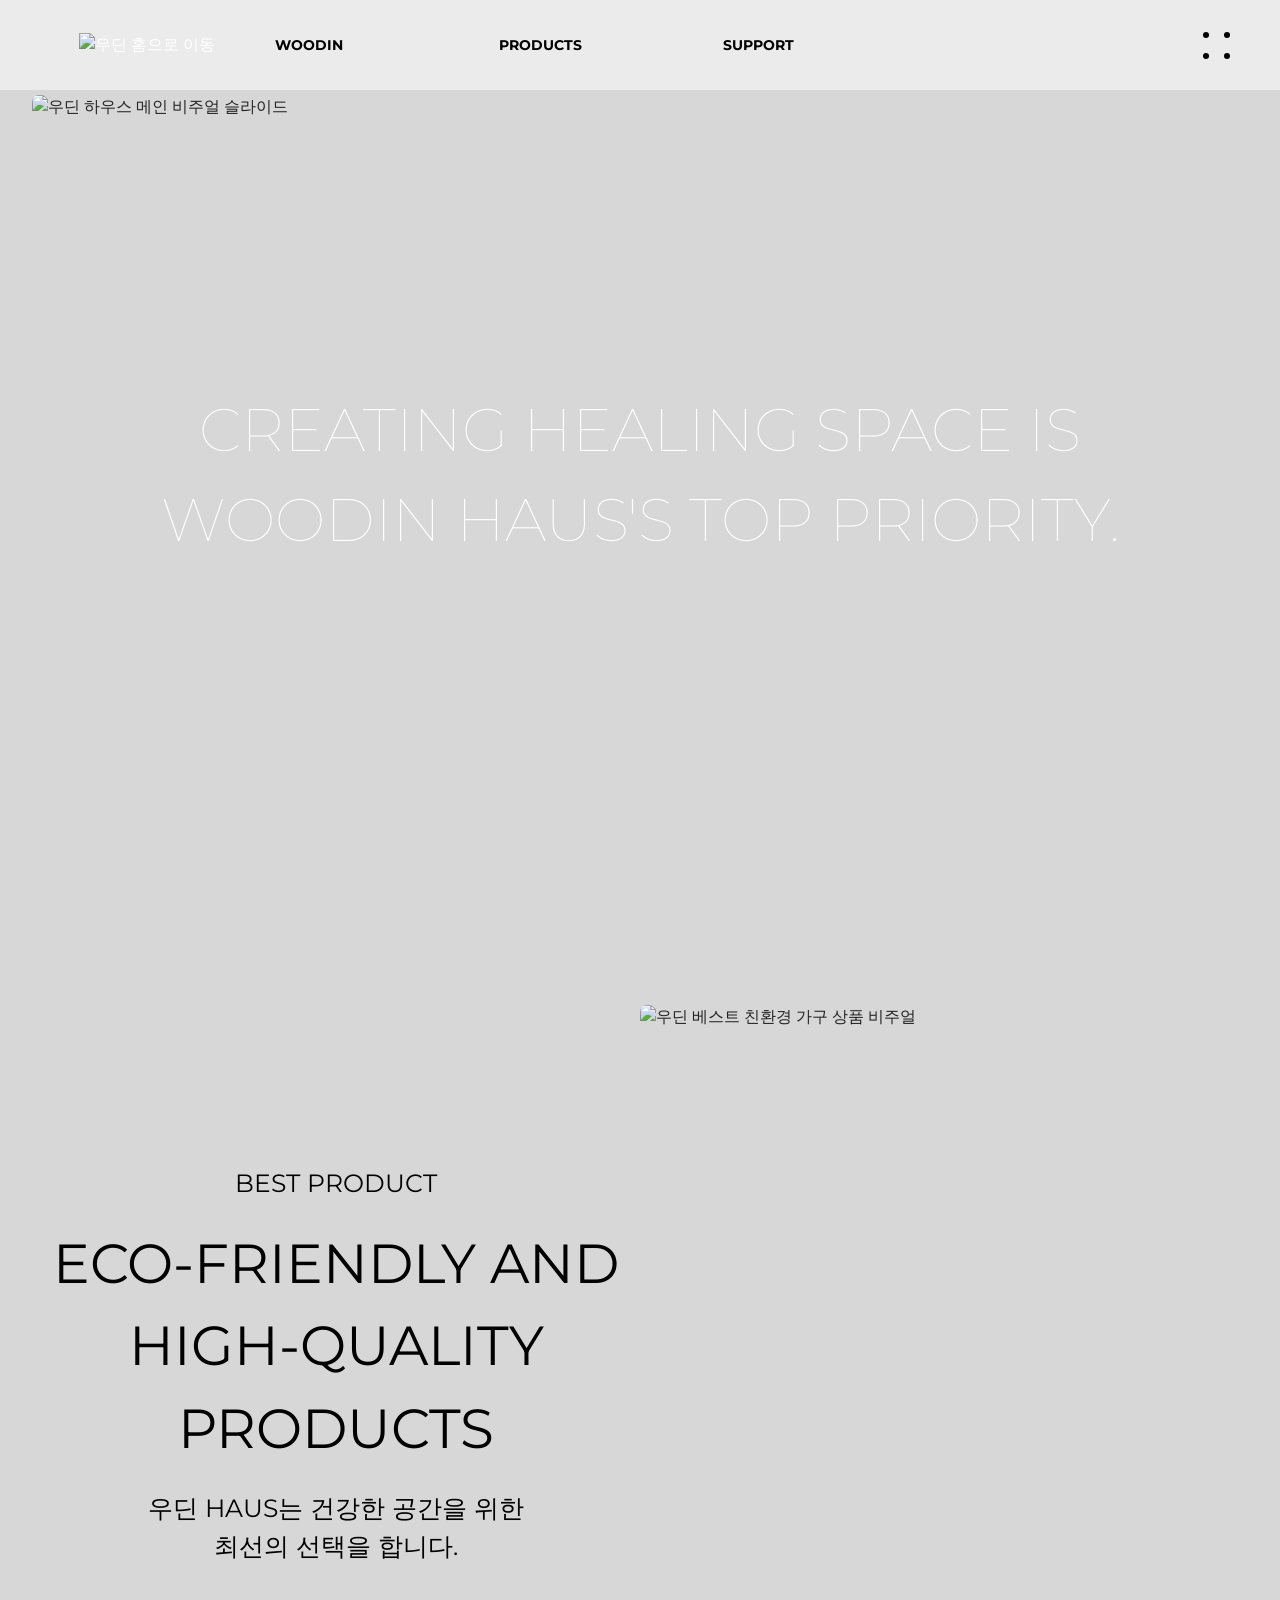
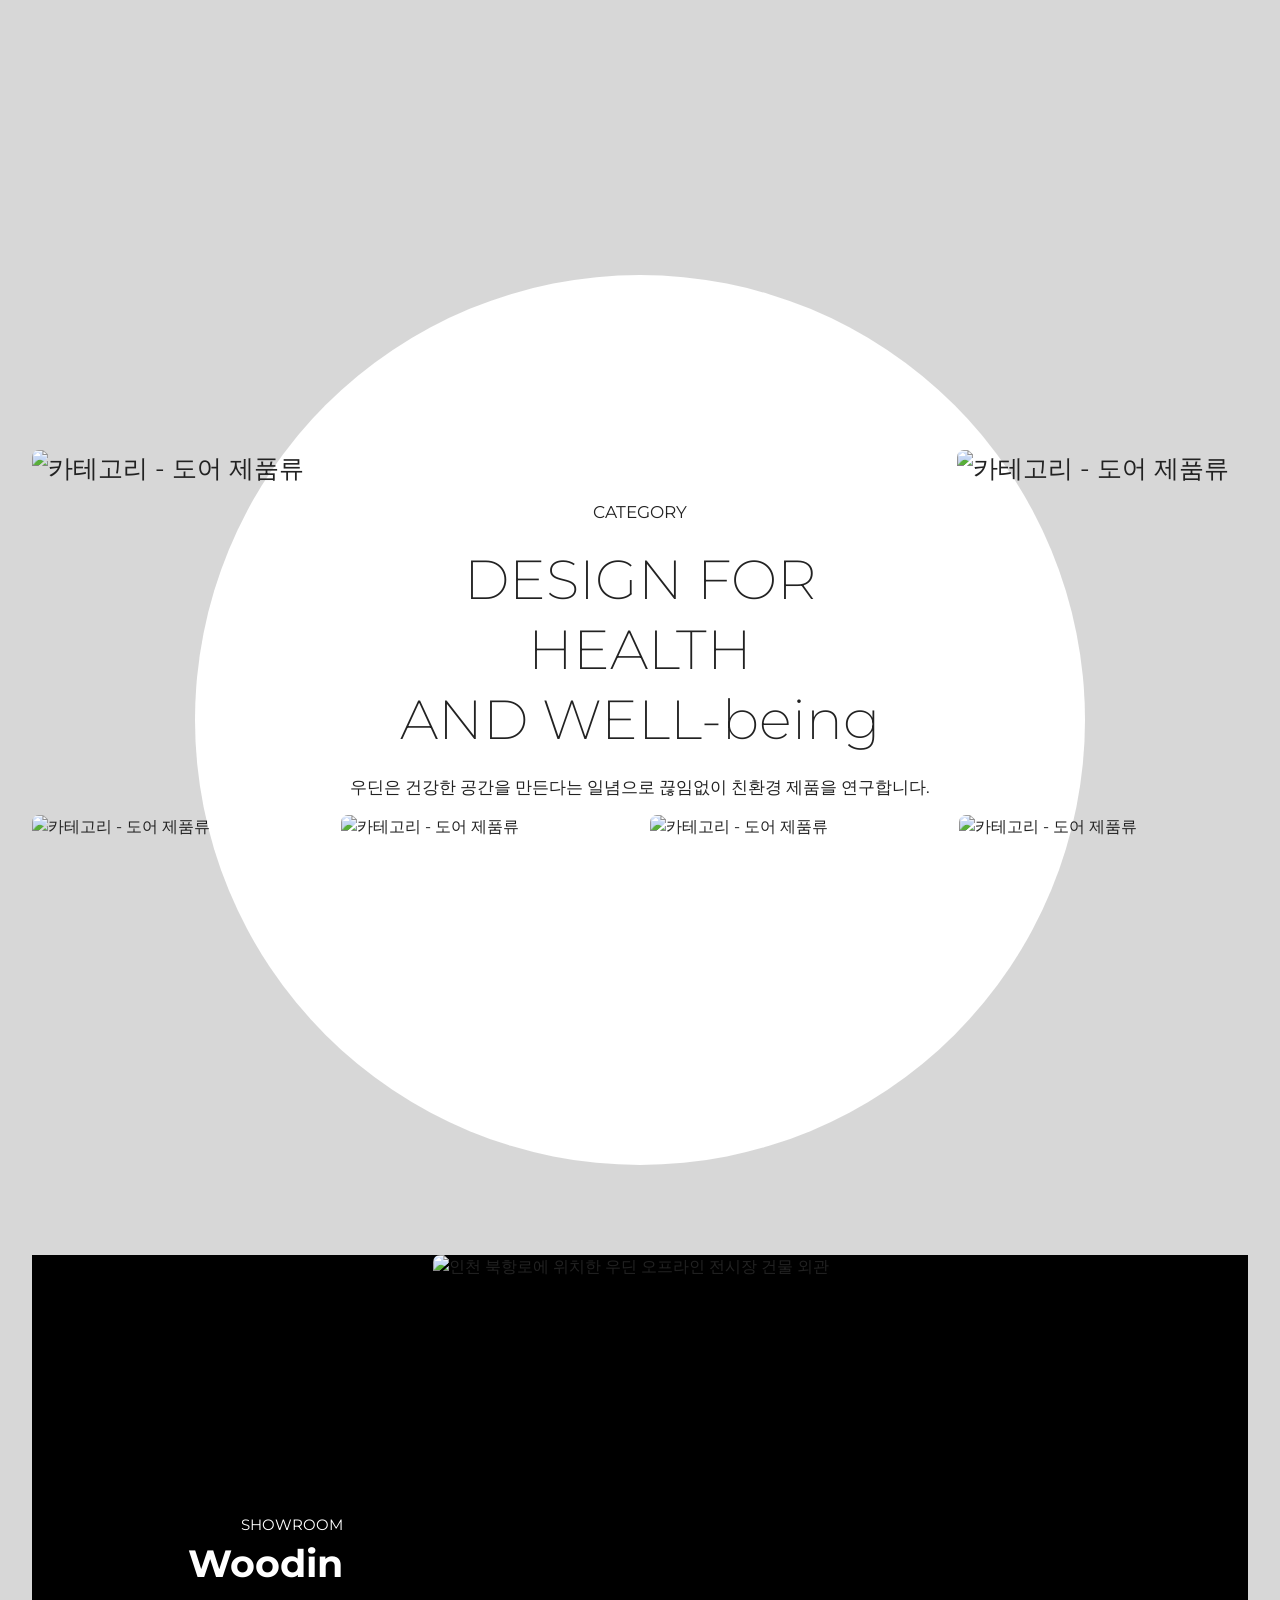
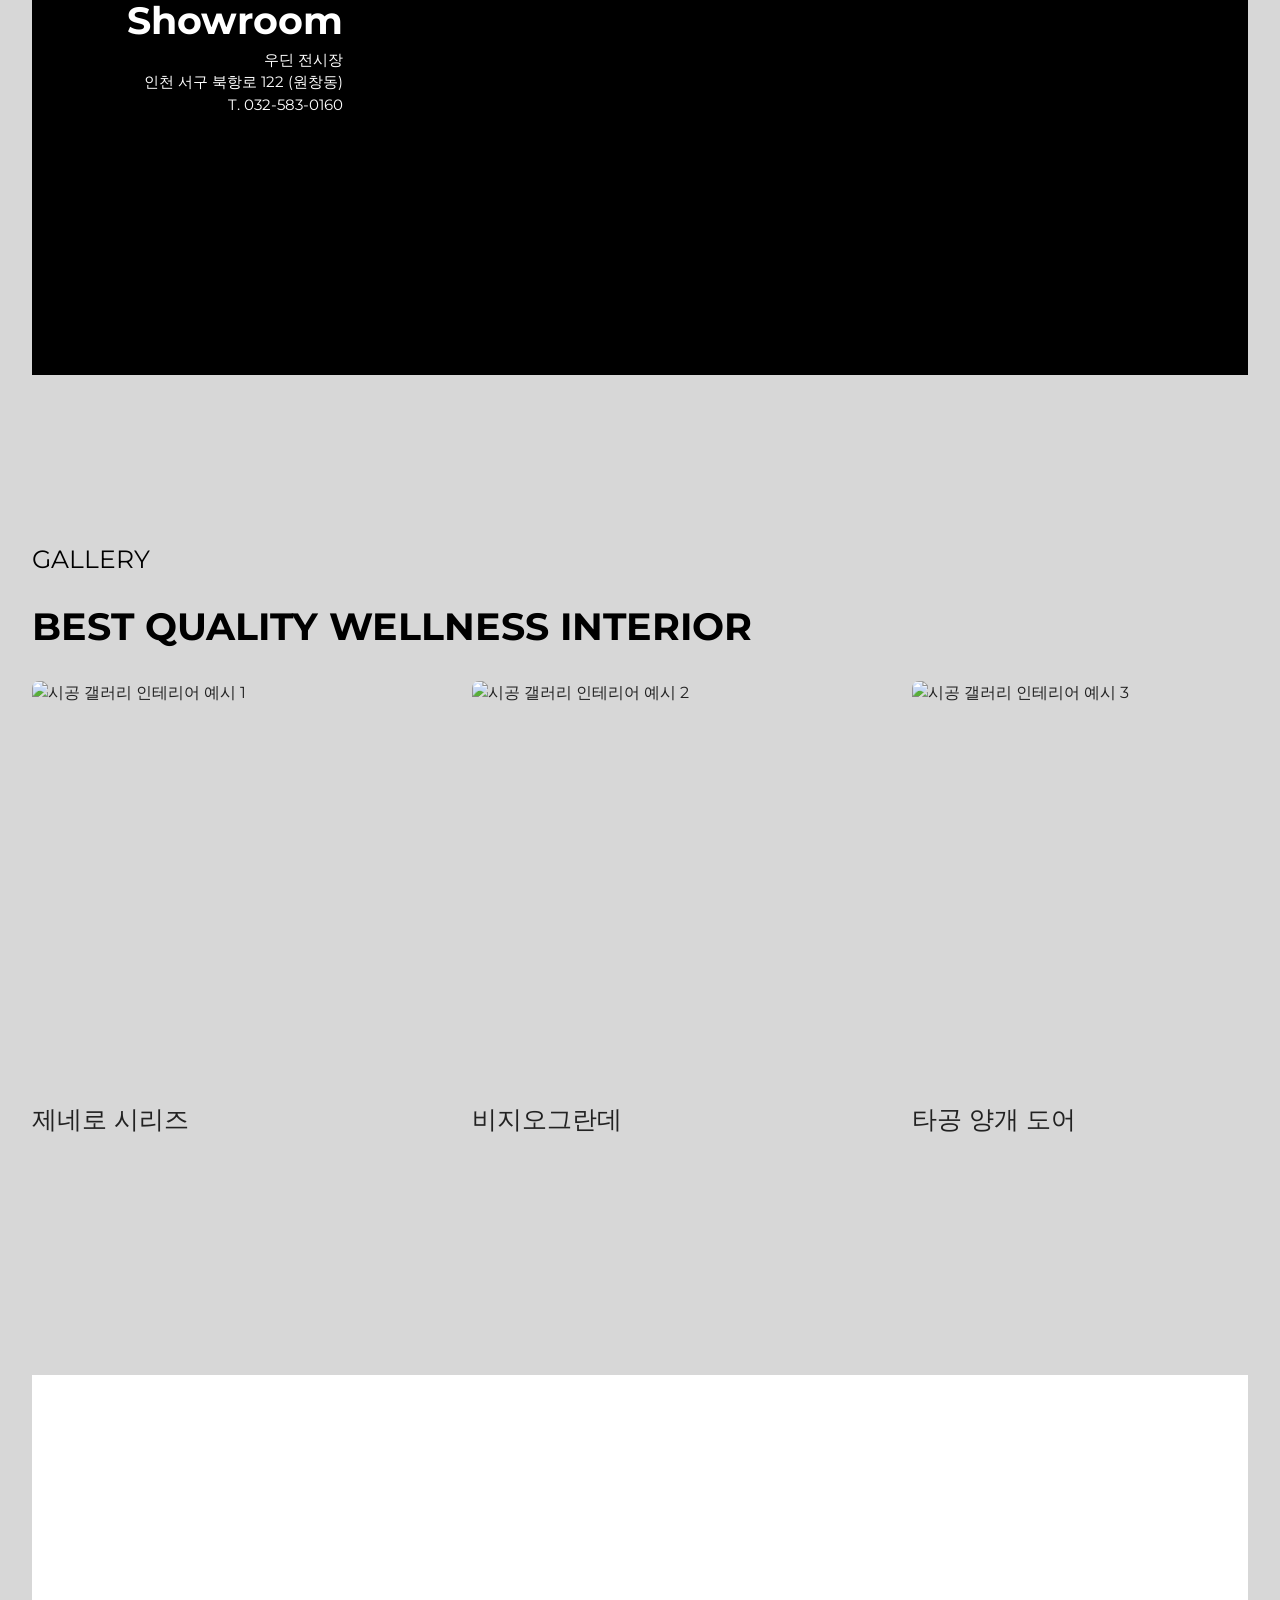
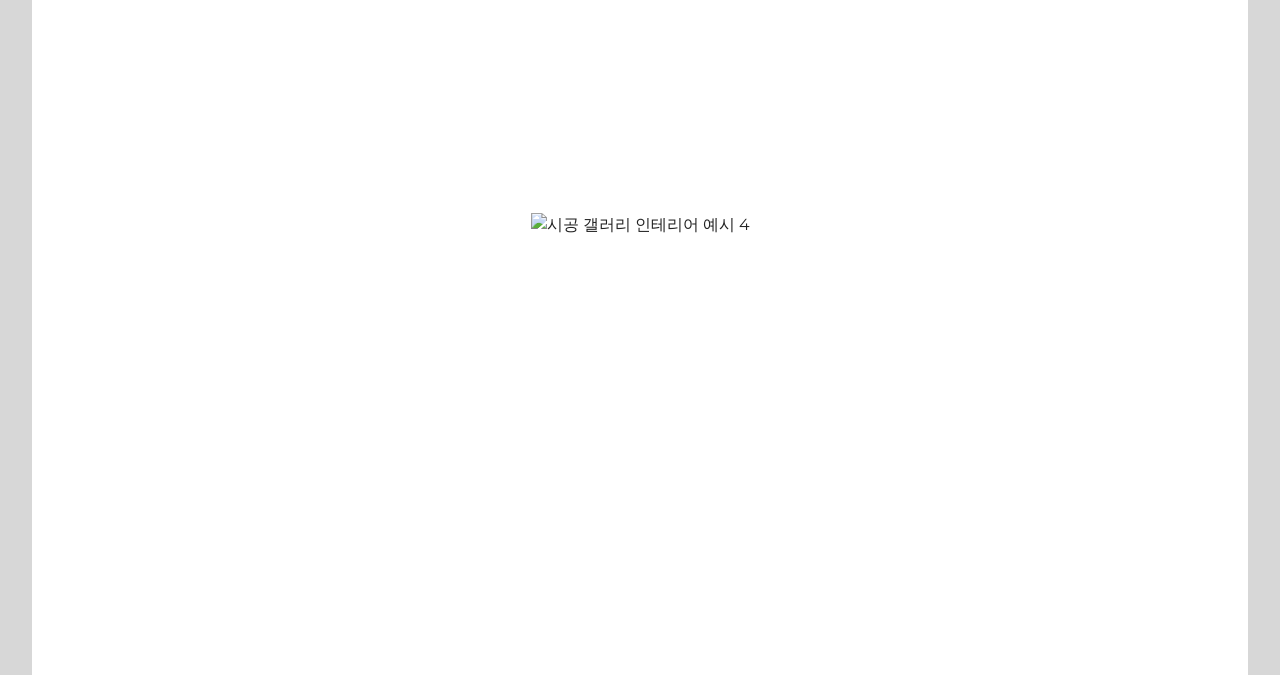
==== index.html @ cfcb9bbe "Add files via upload" ====
<!DOCTYPE html>
<html lang="ko">
<head>
    <meta charset="UTF-8">
    <meta name="viewport" content="width=device-width, initial-scale=1.0">
    <title>우딘 메인페이지</title>
    <link rel="stylesheet" href="./css/reset.css"/>
    <link rel="stylesheet" href="./css/common.css"/> 
    <link rel="stylesheet" href="./css/index.css"/>
</head>
<body>

    <header>
        <nav class="nav">
            <div class="logoBox">
                <a href="./index.html">
                    <img src="https://www.wood.co.kr/images/common/logo.png" alt="우딘 홈으로 이동">
                </a>
            </div>

            <!-- nav > 'gnb' -->
            <ul class="gnb">
                <li>
                    <a href="./html/b.html">WOODIN</a>
                    <ul class="snb">
                        <li><a href="./html/b.html">브랜드</a></li>
                        <li><a href="./html/b.html">브랜드스토리</a></li>
                        <li><a href="./html/b.html">연혁 및 인증</a></li>
                        <li><a href="./html/b.html">CI&BI</a></li>
                        <li><a href="./html/b.html">오시는길</a></li>
                    </ul>
                </li>

                <li>
                    <a href="./html/s.html">PRODUCTS</a>
                    <ul class="snb">
                        <li><a href="./html/s.html">스토리</a></li>
                        <li><a href="./html/s.html">미디어</a></li>
                        <li><a href="./html/s.html">홍보</a></li>
                        <li><a href="./html/s.html">협찬</a></li>
                        <li><a href="./html/s.html">이벤트</a></li>
                    </ul>
                </li>

                <li>
                    <a href="./html/g.html">SUPPORT</a>
                    <ul class="snb">
                        <li><a href="./html/g.html">갤러리</a></li>
                        <li><a href="./html/g.html">컬렉션</a></li>
                        <li><a href="./html/g.html">인테리어</a></li>
                        <li><a href="./html/g.html">익스테리어</a></li>
                    </ul>
                </li>

                <li>
                    <a href="./html/b.html"></a>
                    <ul class="snb">
                        <li><a href="./html/b.html">쇼룸</a></li>
                        <li><a href="./html/b.html">전시장</a></li>
                    </ul>
                </li>
            </ul>

            <!-- '햄버거 바' -->
            <div class="ham">
                <a href="#" aria-label="전체메뉴 열기"></a>
                <span></span>
                <span></span>
                <span></span>
                <span></span>
            </div>
        </nav>
    </header>




    <!-- 메인 콘텐츠 영역 -->
    <main>

        <section class="indBox1">
            <img src="https://www.wood.co.kr/data/main/file1_16450763511qly671qvc.jpg" alt="우딘 하우스 메인 비주얼 슬라이드"/>
            <div class="intext1">
                CREATING HEALING SPACE IS <br> WOODIN HAUS'S TOP PRIORITY.
            </div>
        </section>



        <section class="indBox2">
            <div class="intext2">
                <p>BEST PRODUCT</p>
                <span>ECO-FRIENDLY AND<br>HIGH-QUALITY<br>PRODUCTS</span>
                <p>우딘 HAUS는 건강한 공간을 위한<br>최선의 선택을 합니다.</p>
            </div>

            <div>
            <img src="https://www.wood.co.kr/data/main/file1_1644378955plisylqeof.jpg" alt="우딘 베스트 친환경 가구 상품 비주얼"/>
            <div></div>
            </div>
        </section>
        


        <section class="indBox3">
            <div class="ind3_circle"></div>

            <div class="upBox">
                <div> 
                    <img src="https://www.wood.co.kr/data/main_cate/file1_16382354115bk5xbdgve.jpg" alt="카테고리 - 도어 제품류"/>
                </div>

                <div class="intext3">
                    <p>CATEGORY</p> 
                    <span>DESIGN FOR HEALTH<br>AND WELL-being</span> 
                    <p>우딘은 건강한 공간을 만든다는 일념으로 끊임없이 친환경 제품을 연구합니다.</p> 
                </div>

                <div>
                     <img src="https://www.wood.co.kr/data/main_cate/file1_1638235382udoib422vy.jpg" alt="카테고리 - 도어 제품류"/>
                </div>
            </div>

            <div class="downBox">
                <div> 
                    <img src="https://www.wood.co.kr/data/main_cate/file1_1638235353kgi2ots5xp.jpg" alt="카테고리 - 도어 제품류"/>
                </div>

                <div>
                     <img src="https://www.wood.co.kr/data/main_cate/file1_16498999289y66rgqszp.jpg" alt="카테고리 - 도어 제품류"/>
                </div>

                <div>
                     <img src="https://www.wood.co.kr/data/main_cate/file1_16382352716f5u99nfim.jpg" alt="카테고리 - 도어 제품류"/>
                </div>

                <div>
                     <img src="https://www.wood.co.kr/data/main_cate/file1_1771985421b65ik38jcl.jpg" alt="카테고리 - 도어 제품류"/>
                </div>
            </div>
        </section>

         
        <section class="indBox4">
            <div>
                <p>SHOWROOM</p>
                <h2>Woodin<br>Showroom</h2>
                <p>우딘 전시장<br>인천 서구 북항로 122 (원창동)<br>T. 032-583-0160</p>
            </div>

            <div>
            <img src="https://www.wood.co.kr/data/main/file1_16478436857asmbcylv3.jpg" alt="인천 북항로에 위치한 우딘 오프라인 전시장 건물 외관">
            </div>
        </section>

        
        <section class="indBox5">


            <div>
                <p>GALLERY</p>
                <h2>BEST QUALITY WELLNESS INTERIOR</h2>
            </div>

            <div class="gallery">
                <div class="gallery-item">
                    <img src="https://www.wood.co.kr/data/main/file1_1647920234itzr6br01q.jpg" alt="시공 갤러리 인테리어 예시 1">
                    <p>제네로 시리즈</p>
                </div>

                <div class="gallery-item">
                    <img src="https://www.wood.co.kr/data/main/file1_1647920161mdy2qps5ci.jpg" alt="시공 갤러리 인테리어 예시 2">
                    <p>비지오그란데</p>
                </div>   

                <div class="gallery-item">
                    <img src="https://www.wood.co.kr/data/main/file1_1647920095wfs1yb28ie.jpg" alt="시공 갤러리 인테리어 예시 3">
                    <p>타공 양개 도어</p>
                </div>

                <div class="gallery-item">
                    <img src="https://www.wood.co.kr/data/main/file1_1647920031kure76mpt6.jpg" alt="시공 갤러리 인테리어 예시 4">
                    <p>시그니처 도어</p>
                </div>
            </div>

        </section> 




        <section class="indBox6">
        <img class="indimg5" src="https://www.wood.co.kr/images/main/brand_bg.jpg" alt="시공 갤러리 인테리어 예시 4">

            <div><P>BRAND </P> <br> <span>BE GREEN, BE HEALING LIFE</span></div>
            
            <div class="indBox6_2">
                <div>
                    <img src="./my-icon1.svg" alt="아이콘">
                    <span>40년 목재 역사</span><p><br>Since 1982<br>특수목 전문 기업</p>
                </div>

                <div>
                    <img src="./my-icon2.svg" alt="아이콘">
                    <span>친환경 자재 사용</span><p><br>자연과 가까운<br>친환경 제품 사용</p> 
                </div>

                <div>
                    <img src="./my-icon3.svg" alt="아이콘">
                    <span>고객 만족 제일주의</span><p><br>세계의 다양한 목재를 연구, 개발<br>합리적 가격의 제품을 생산</p> 
                </div>
                       
                <div>
                    <img src="./my-icon.svg" alt="아이콘">
                    <span>감각적 디자인</span><p><br>다양한 디자인의 제품으로<br>색다른 인테리어 연출</p>  
                </div>
            </div>
        </section> 
    
    </main> 

    
    </section>

    <script src="./javascript/common.js"></script>
    <script src="./javascript/index.js"></script>
</body>
</html>
---- css/common.css ----
@import url('https://fonts.googleapis.com/css2?family=Black+Han+Sans&family=East+Sea+Dokdo&family=Gugi&family=Montserrat:ital,wght@0,100..900;1,100..900&family=Nanum+Brush+Script&family=Quicksand:wght@300..700&family=Song+Myung&display=swap');

body {
    background-color: rgba(133, 133, 133, 0.322);
    font-family: "Montserrat", sans-serif;
}

header{
    width: 100%;
    height: 90px;
}
/* ------------------ 'nav' ------------------ */
.nav{
    position: fixed;
    left: 0; top: 0;
    width: 100%;
    height: 90px;
    background-color: rgb(235, 235, 235);
    color: white;
    display: flex;
    justify-content: center;
    transition: all 0.3s;
    overflow: hidden;
    z-index: 10;
}
.nav.on{
    /* margin-top: 15px; */
    height: 350px;
    /* background-color: rgb(0, 0, 0); */
}

.nav.on .gnb, .nav.on .gnb > li > a {
    color: rgb(0, 0, 0);
}

/* ------------------ nav > '로고' ------------------ */
.logoBox{
    width: 20%;
    height: 90px;
    /* background-color: rgb(170, 79, 255); */
    display: flex;
    justify-content: center;
    align-items: center;
}
/* ------------------ nav > 'gnb' ------------------ */
.gnb{
    background-color: ;
    width: 70%;
    height: 90px;
    /* background-color: rgb(216, 104, 0); */
    display: flex;
    justify-content: center;
    align-items: center;
    
    font-size: 14px; 
    color: black;
    transition: color 0.3s;
}
.gnb > li{
    width: calc(95%/3);
    height: 90px;
}
.gnb > li > a{
    width: 100%;
    height: 90px;
    display: flex;
    /* justify-content: center; */
    align-items: center; 
    font-weight: bold; 
}
 /* ------------------ nav > gnb > 'snb' ------------------ */
.snb{
    /* background-color: seagreen; */
    color: rgb(0, 0, 0);
    margin-top: 20px;
    width: 100%;
    display: flex;
    flex-direction: column;

    align-items: flex-start;
    padding-left: 20px;

    gap: 20px;
    
    
    font-size: 13px;
    font-weight: 400;

}

 /* ------------------ ham 바 ------------------ */

.ham {
    position: relative;
    /* background-color: rgb(0, 0, 0); */
    
    width: 90px;
    height: 90px;   
    flex-shrink: 0; 

    display: grid;
    grid-template-columns: repeat(2, 6px); 
    grid-template-rows: repeat(2, 6px);    
    gap: 4px; 

    justify-content: center; 
    align-content: center;   

     gap:15px;
}

.ham a {
    position: absolute;
    top: 0;
    left: 0;
    width: 100%;
    height: 100%;
    z-index: 10;
}
.ham span {
    display: block; 
    width: 6px;
    height: 6px;
    border-radius: 50%;
    background: #000000;

   
}
---- css/index.css ----
body {
    background-color: rgba(133, 133, 133, 0.322);
}

main {
    width: 100%;
    padding: 0 2.5%;
}

/* ------------------------ 첫 번째 섹션: 우딘 메인페이지 ------------------------ */
.indBox1 {
    /* background-color: rgba(235, 235, 235, 0); */
    width: 100%;
    height: calc(100vh - 140px); 
    margin: 5px 0; 
    overflow: hidden; 
    position: relative;
    border-radius: 7px; 
}
    .indBox1 img {
        display: block;
        width: 100%;
        height: 100%; 
        object-fit: cover;
        object-position: 50% 30%;
    }

    .intext1 {
        position: absolute;  
        top: 50%;           
        left: 0%;   
        color: #ffffff;     
        font-size: 60px;
        font-weight: 100;     
        text-align: center;
        width: 100%; 

        transition: all 1.9s;
        transform: translateY(100px);
        opacity: 0;
    }
    .intext1.on{
        transform: translateY(-50%); 
        opacity: 1;
        transition-delay: 0.5s;
    }


/* ------------------------ 두 번째 섹션: BEST PRODUCT 영역 ------------------------ */
.indBox2 {
    width: 100%;
    height: 100vh; 
    margin: 60px 0;         
    display: flex;
    align-items: center;
    justify-content: center; 
}
    .indBox2 span{
        font-size: 55px;
    } 
    .indBox2 p{
        font-size: 25px;
    } 
    .indBox2 > div:nth-child(1){
        color: black;
        /* background-color: aqua; */
        width: 50%;
        height: 50%;

        display: flex;
        flex-direction: column;
        align-items: center;
        justify-content: center;

        text-align: center;
        gap:20px;

        font-size: 30px;

        transform: translateY(100px);
        opacity: 0;
    }
    .indBox2 > div:nth-child(1).on{
            transition: all 1.9s;
            transform: translateY(0);
            opacity: 1;

            transition-delay: 0.5s; 
        }


    .indBox2 > div:nth-child(2){
        /* background-color: #111111; */
        width: 50%;
        height: 80%;
        border-radius: 7px;
        overflow: hidden;
    }
        .indBox2 img{
            width: 100%;
            height: 100%;
            object-fit: cover;
        }


    



/* ------------------------ 세 번째 섹션: CATEGORY 영역 ------------------------ */
.indBox3{
    width: 100%;
    height: 100vh;
    padding: 140px 0;
    position: relative;
    /* background: #6d6d6d;  */
    overflow: hidden;
}
    .ind3_circle{
        position: absolute;
        background-color: rgb(255, 255, 255);
        border-radius: 50%;
        width: 890px;
        height: 890px;
        top:0;
        left:50%;
        transform: translateX(-50%);
    }

    .indBox3 img{
            width: 100%;
            height: 100%;
            overflow: hidden;
            object-fit: cover;
            border-radius: 7px;
        }

    
    .upBox{
        position: absolute;
        width: 100%;
        height: 350px;
        /* background-color: skyblue; */
        /* z-index: 10; */
        display: flex;
        
        gap: 25px;
        transform: translateY(10%);
        font-size: 25px;
    }
         .upBox > div:nth-child(1){
            flex:1;
        } 

        .upBox > .intext3 {
            flex:2;
            display: flex;
            flex-direction: column;
            justify-content: center;
            align-items: center;
            text-align: center;
            margin-top: 30px;

            transform: translateY(100px);
            opacity: 0;
        }
            .intext3 span{
                font-size: 55px;
                font-weight: 200;
                line-height: 70px;

                margin-top: 20px;
            }
             .intext3.on{
                transition: all 1.9s;
                transform: translateY(0);
                opacity: 1;
                transition-delay: 0.5s; 
             }

            .intext3 > p {
            font-size: 17px;
            margin-top: 20px;
            } 

        .upBox > div:nth-child(3){
            flex:1;
        } 


    .downBox{
        position: absolute;
        display: flex;
        gap:20px;
        width: 100%;
        height: 350px;
        /* background: #6d6d6d;  */
        margin-top: 400px;
    }
        .downBox > div{
            flex: 1;
        } 
    
        
/* ------------------------ 네 번째 섹션: CATEGORY 영역 ------------------------ */
        
.indBox4 {
    left: 0;
    width: 100%;
    height: 100vh;
    
    display: flex;
    gap: 50px;
    margin-top: 80px;
    margin-bottom: 100px;
}
    .indBox4 > div:nth-child(1) {
        color: white;
        width: 40%;
        height: 100%;
        /* background-color: rgb(55, 92, 107); */
        
        display: flex;
        flex-direction: column;   
        justify-content: center;
        padding-right: 40px; 

        text-align: end;
        font-size: 25px;
    }
    
        .indBox4 > div:nth-child(1) p {
            font-size: 15px;
        }

    .indBox4 > div:nth-child(2) {
        width: 60%;
        height: 100%;
        overflow: hidden;
        border-radius: 7px;
    }

    .indBox4 img {
        width: 100%;
        height: 100%;
        object-fit: cover;
    }




        
/* ------------------------ 네 번째 섹션: SHOWROOM 영역 ------------------------ */
.indBox4 {
    width: 100%; 
    height: 80vh;
    /* margin-top: 80px; */
    background-color: black;
    display: flex ;
}
    .indBox4 div:nth-child(1){
        width: 30%;
        font-size: 25px;
    }
    .indBox4 div:nth-child(2){
        width: 70%;
        background-color: black;
    }



/* ------------------------ 다섯번째 섹션: GALLERY 영역 ------------------------ */
.indBox5 {
    /* background-color: skyblue; */
    width: 100%;
    height: 100vh;
    display: flex;
    flex-direction: column;
}
    .indBox5 > div:nth-child(1) {
        display: flex;
        flex-direction: column; 
        justify-content: flex-end;

        color: rgb(0, 0, 0);
        width: 100%;
        height: 20%;
        /* background-color: #111111; */

        gap:20px;
        font-size: 25px;

        transform: translateY(25px);
        opacity: 0;
    }
        .indBox5 > div:nth-child(1).on{
            transition: all 1.9s;
            transform: translateY(0);
            opacity: 1;

            transition-delay: 0.5s; 
        }


    .indBox5 > div:nth-child(2) {
        width: 100%;
        height: 60%;

        display: flex;
        justify-content: space-between;
        align-items: center;

        /* background-color: coral; */
        object-fit: cover;

        gap:40px;
    }

    
        .gallery-item p{
            font-size: 25px;
            padding-top: 20px;

            transform: translateY(50px);
            opacity: 0;
        }
        .gallery-item p.on{
            transition: all 1.9s;
            transform: translateY(0);
            opacity: 1;

            transition-delay: 0.8s; 
        }
        
        .indBox5 img{
            margin-top: -30px;
            width: 400px;
            height: 400px;
            border-radius: 7px;
        }
         

/* ------------------------ 여섯번째 섹션: BRAND 영역 ------------------------ */
.indBox6{
    background-color: #ffffff;
    width: 100%;
    height: 100vh;
    
    display: flex;
    justify-content: center;
    align-items: center;
    flex-direction: column;
    position: relative;
}

    /* 타이틀 맨 위 글씨 */
    .indBox6 > div:nth-child(2){
        text-align: center;
        width: 100%;
        height: 40%;
        /* background-color: #444444; */

        display: flex; 
        flex-direction: column;
        justify-content: flex-end;
        align-items:center;

        position: absolute;
        top: 0;
        left: 0;
        /* z-index: 10; */

        color: #ffffff;   
    }
        .indBox6 > div:nth-child(2) span{
            font-size: 48px;

            transform: translateY(25px);
            opacity: 0;
        }
        .indBox6 > div:nth-child(2) span.on{
            transition: all 1.9s;
            transform: translateY(0);
            opacity: 1;

            transition-delay: 0.5s; 
        }


        .indBox6 > div:nth-child(2) p{
            font-size: 15px;

            transform: translateY(25px);
            opacity: 0;
        }
        .indBox6 > div:nth-child(2) p.on{
            transition: all 1.9s;
            transform: translateY(0);
            opacity: 1;

            transition-delay: 0.5s; 
        }






    /* 아이콘 구역 */
    .indBox6_2 {
    width: 100%;
    height: 60%;
    /* background-color: #ff9696; */
    color: rgb(255, 255, 255);

    display: flex; 
    justify-content: space-around; 
    align-items: center;           
    
    padding-left: 90px;
    padding-right: 90px;
    box-sizing: border-box;       

    position: absolute;
    top: 40%;      
    left: 0;
    }


    .indBox6_2 > div {
        display: flex;
        flex-direction: column; 
        align-items: center;    
        text-align: center;     
        flex: 1;     
        
        transform: translateY(25px);
        opacity: 0;
    }
    .indBox6_2 > div.on {
        transition: all 1.9s;
        transform: translateY(0);
        opacity: 1;

        transition-delay: 1s; 
    }

   
    .indBox6_2 > div img {
        width: 60px;            
        height: 60px;           
        /* object-fit: cover; */
        margin-bottom: 40px;    
    }
        .indBox6_2 > div:nth-child(2) img {
        transform: scale(1.15); /* 15% 더 크게 */
        width: 70px;
        height: 70px;
        object-fit: contain;
        margin-bottom: 40px; 
    }


    .indBox6_2 > div span {
        font-size: 28px;  
        display: block;
    }

    
    .indBox6_2 > div p {
        font-size: 18px;
        line-height: 1.4;     
        margin: 0;            
    }
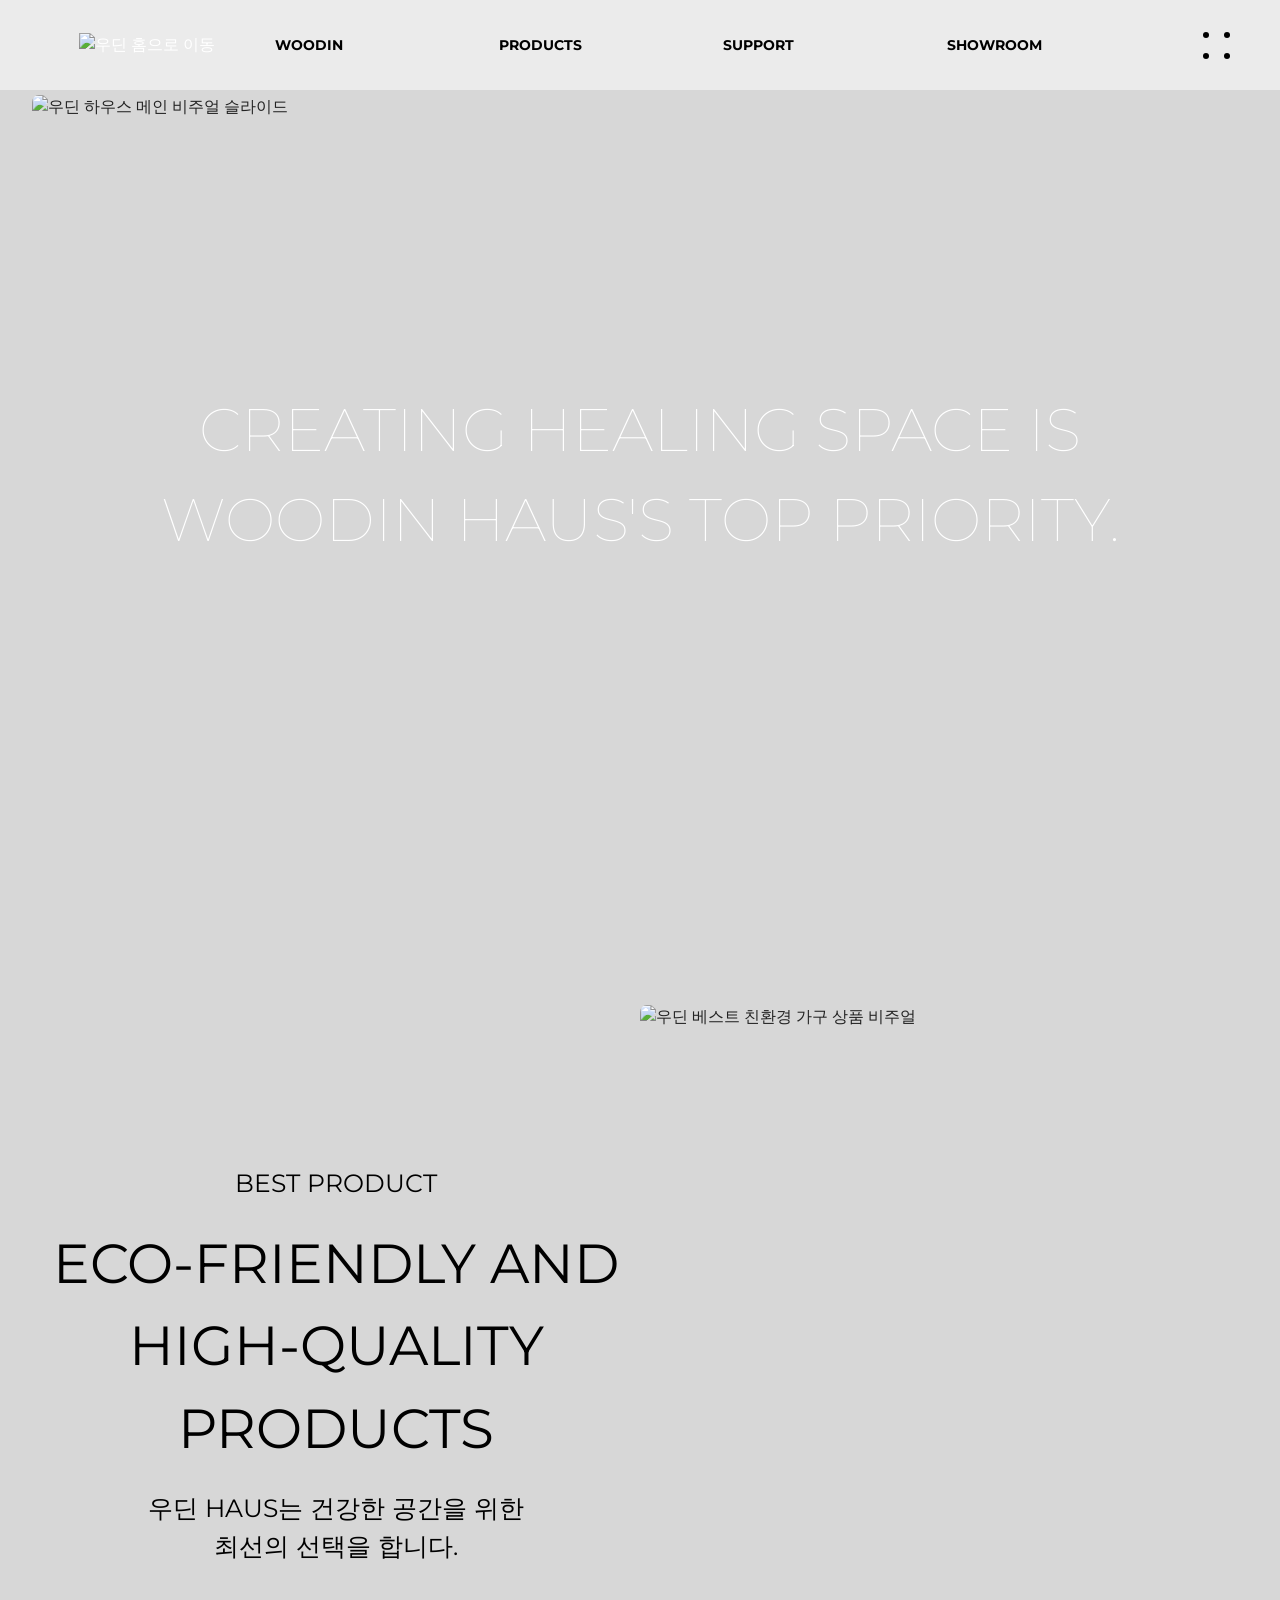
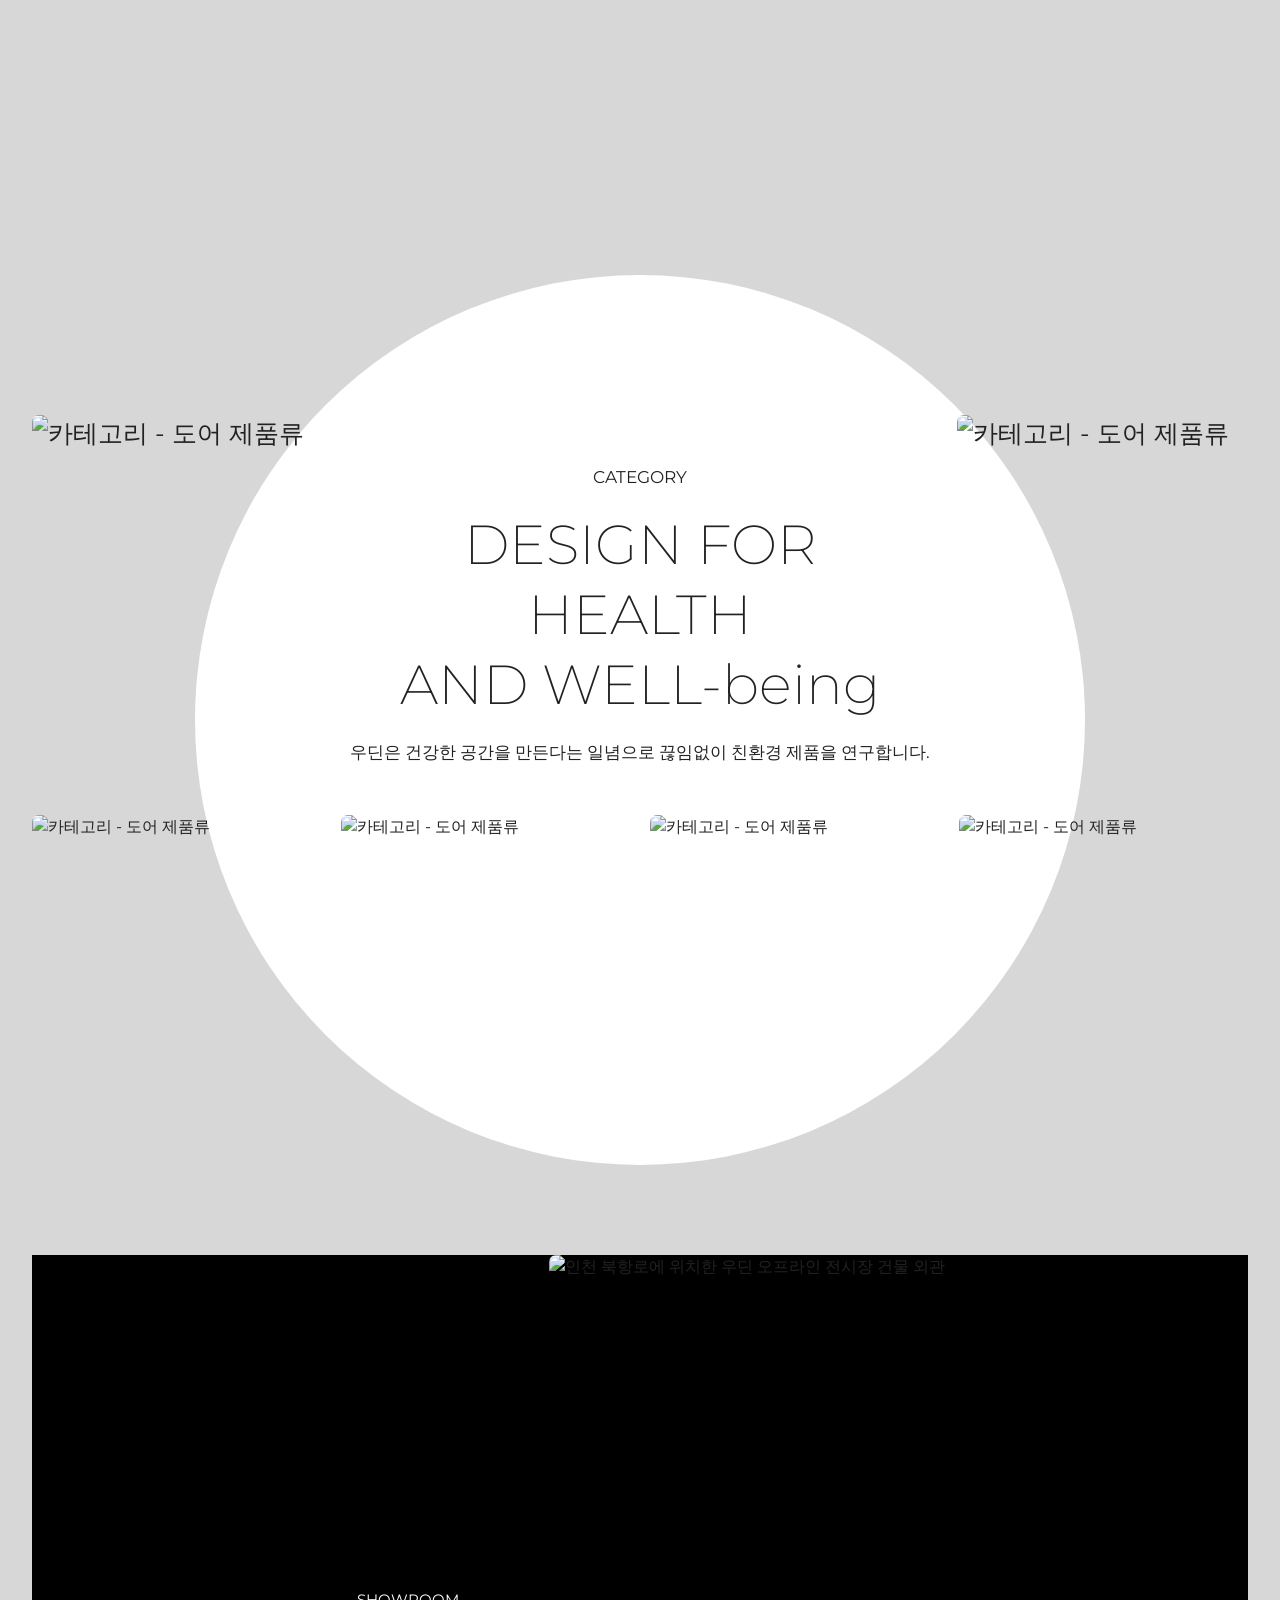
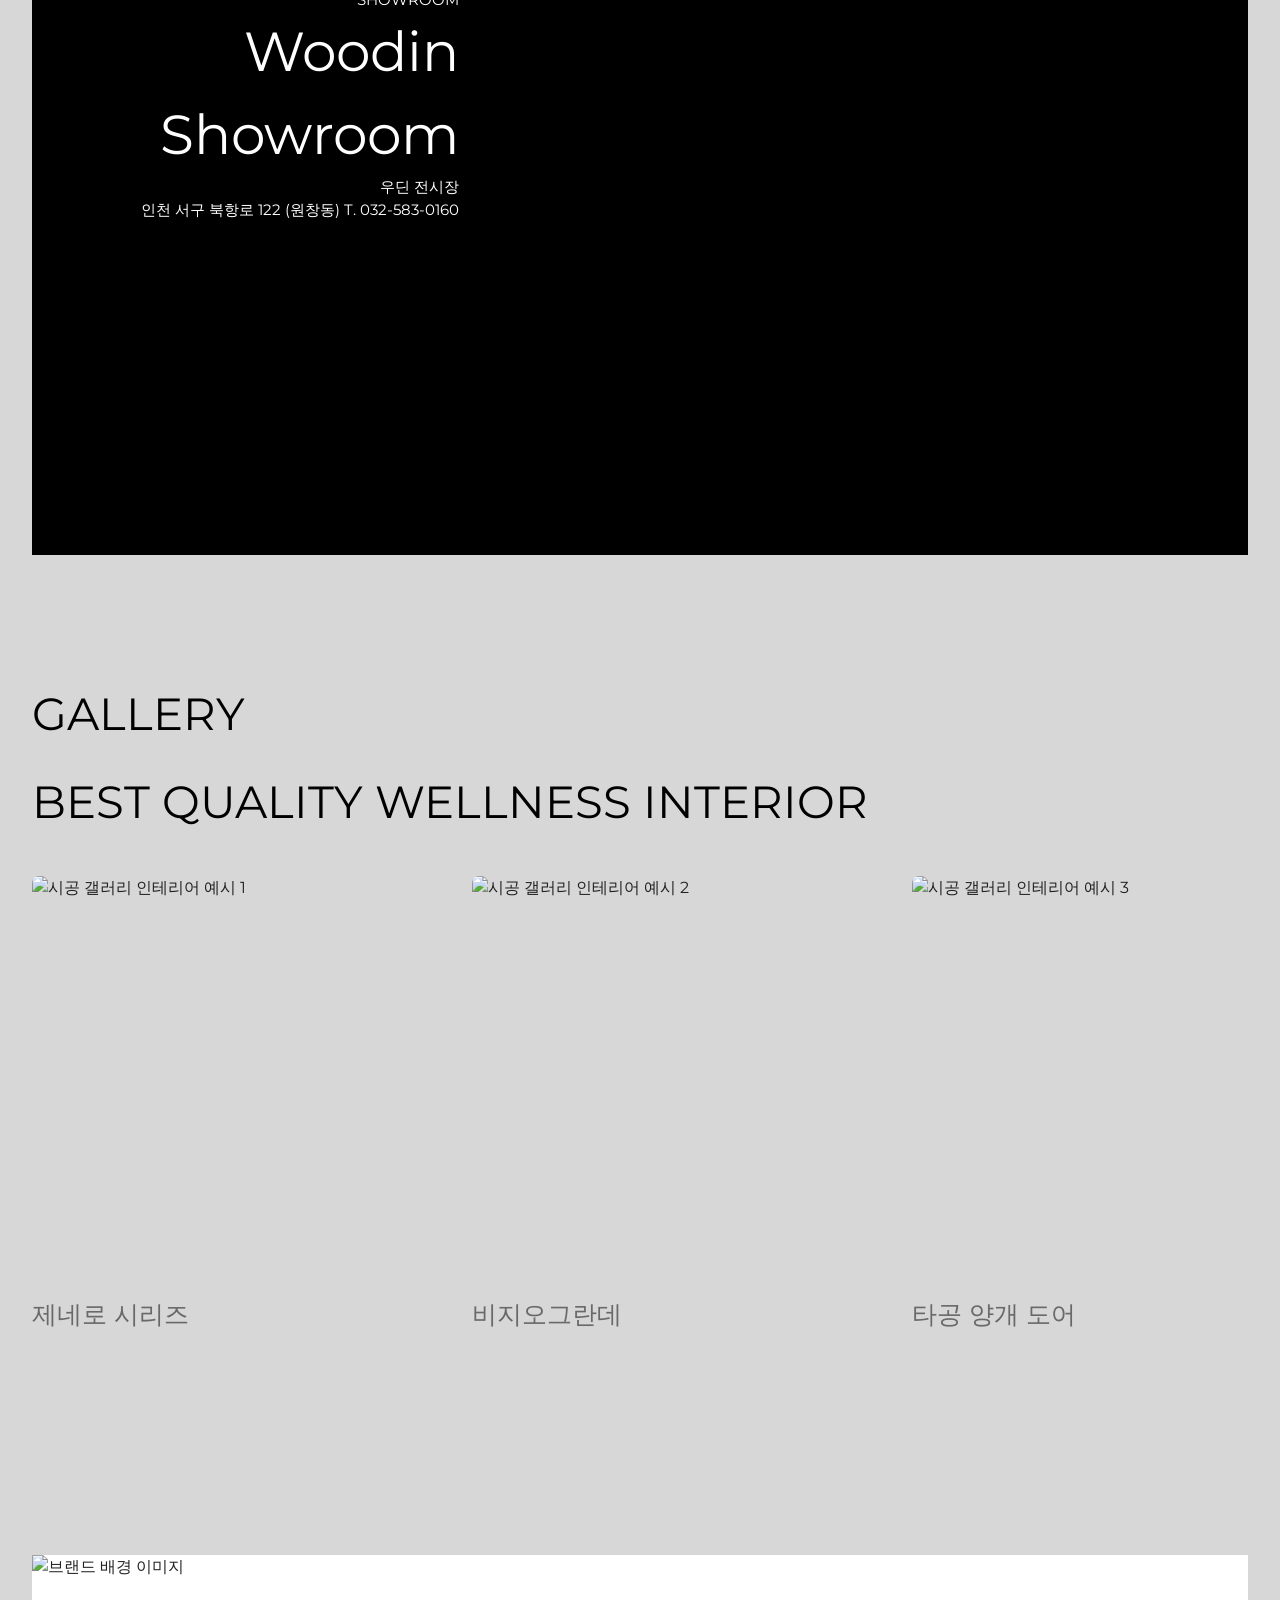
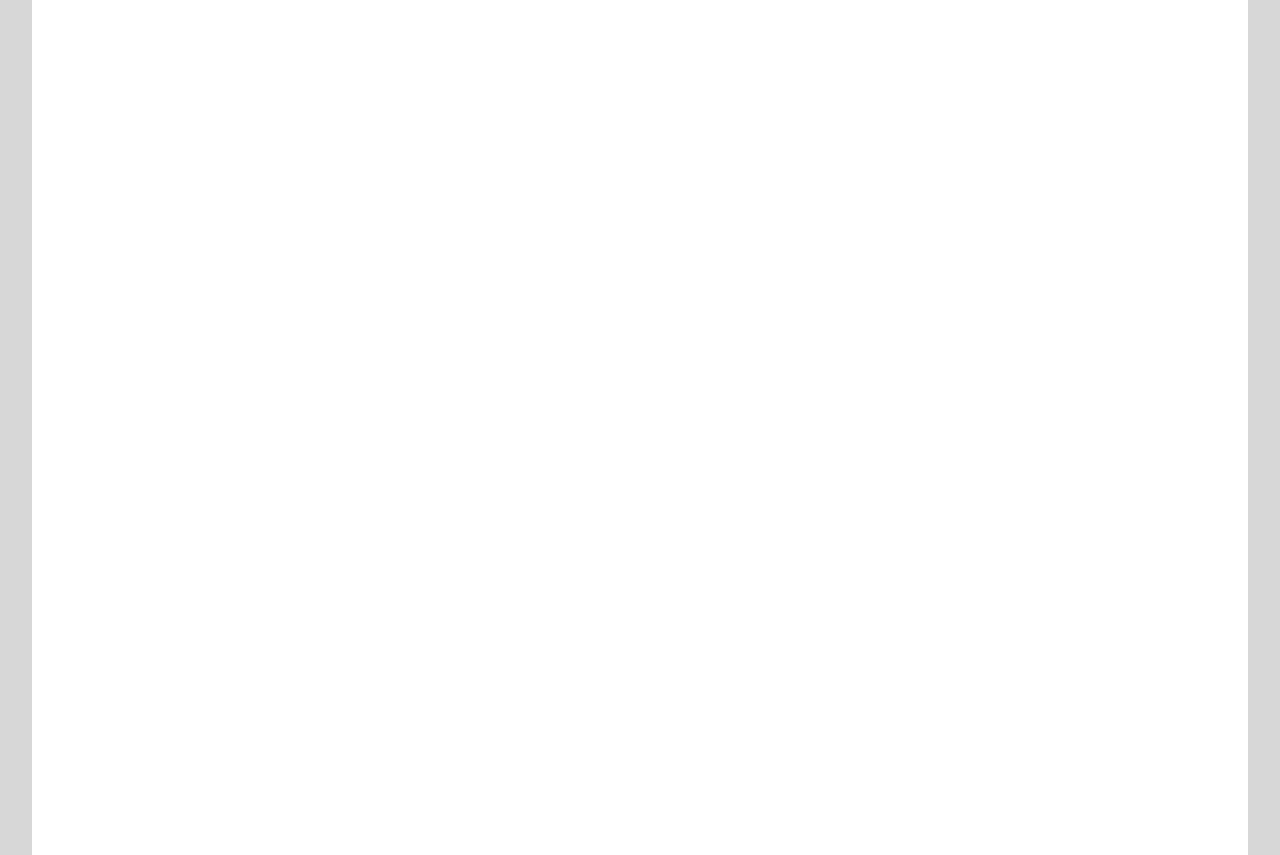
==== commit 236c8029: "Add files via upload" ====
--- a/index.html
+++ b/index.html
@@ -18,7 +18,6 @@
                 </a>
             </div>
 
-            <!-- nav > 'gnb' -->
             <ul class="gnb">
                 <li>
                     <a href="./html/b.html">WOODIN</a>
@@ -53,7 +52,7 @@
                 </li>
 
                 <li>
-                    <a href="./html/b.html"></a>
+                    <a href="./html/b.html">SHOWROOM</a>
                     <ul class="snb">
                         <li><a href="./html/b.html">쇼룸</a></li>
                         <li><a href="./html/b.html">전시장</a></li>
@@ -61,7 +60,6 @@
                 </li>
             </ul>
 
-            <!-- '햄버거 바' -->
             <div class="ham">
                 <a href="#" aria-label="전체메뉴 열기"></a>
                 <span></span>
@@ -72,10 +70,6 @@
         </nav>
     </header>
 
-
-
-
-    <!-- 메인 콘텐츠 영역 -->
     <main>
 
         <section class="indBox1">
@@ -84,8 +78,6 @@
                 CREATING HEALING SPACE IS <br> WOODIN HAUS'S TOP PRIORITY.
             </div>
         </section>
-
-
 
         <section class="indBox2">
             <div class="intext2">
@@ -95,13 +87,11 @@
             </div>
 
             <div>
-            <img src="https://www.wood.co.kr/data/main/file1_1644378955plisylqeof.jpg" alt="우딘 베스트 친환경 가구 상품 비주얼"/>
-            <div></div>
+                <img src="https://www.wood.co.kr/data/main/file1_1644378955plisylqeof.jpg" alt="우딘 베스트 친환경 가구 상품 비주얼"/>
+                <div></div>
             </div>
         </section>
         
-
-
         <section class="indBox3">
             <div class="ind3_circle"></div>
 
@@ -125,41 +115,33 @@
                 <div> 
                     <img src="https://www.wood.co.kr/data/main_cate/file1_1638235353kgi2ots5xp.jpg" alt="카테고리 - 도어 제품류"/>
                 </div>
-
                 <div>
                      <img src="https://www.wood.co.kr/data/main_cate/file1_16498999289y66rgqszp.jpg" alt="카테고리 - 도어 제품류"/>
                 </div>
-
                 <div>
                      <img src="https://www.wood.co.kr/data/main_cate/file1_16382352716f5u99nfim.jpg" alt="카테고리 - 도어 제품류"/>
                 </div>
-
                 <div>
                      <img src="https://www.wood.co.kr/data/main_cate/file1_1771985421b65ik38jcl.jpg" alt="카테고리 - 도어 제품류"/>
                 </div>
             </div>
         </section>
 
-         
         <section class="indBox4">
             <div>
                 <p>SHOWROOM</p>
-                <h2>Woodin<br>Showroom</h2>
-                <p>우딘 전시장<br>인천 서구 북항로 122 (원창동)<br>T. 032-583-0160</p>
-            </div>
-
-            <div>
-            <img src="https://www.wood.co.kr/data/main/file1_16478436857asmbcylv3.jpg" alt="인천 북항로에 위치한 우딘 오프라인 전시장 건물 외관">
-            </div>
-        </section>
-
-        
+                <span>Woodin<br>Showroom</span>
+                <p>우딘 전시장<br>인천 서구 북항로 122 (원창동) T. 032-583-0160</p>
+            </div>
+            <div>
+                <img src="https://www.wood.co.kr/data/main/file1_16478436857asmbcylv3.jpg" alt="인천 북항로에 위치한 우딘 오프라인 전시장 건물 외관">
+            </div>
+        </section>
+
         <section class="indBox5">
-
-
             <div>
                 <p>GALLERY</p>
-                <h2>BEST QUALITY WELLNESS INTERIOR</h2>
+                <span>BEST QUALITY WELLNESS INTERIOR</span>
             </div>
 
             <div class="gallery">
@@ -167,61 +149,54 @@
                     <img src="https://www.wood.co.kr/data/main/file1_1647920234itzr6br01q.jpg" alt="시공 갤러리 인테리어 예시 1">
                     <p>제네로 시리즈</p>
                 </div>
-
                 <div class="gallery-item">
                     <img src="https://www.wood.co.kr/data/main/file1_1647920161mdy2qps5ci.jpg" alt="시공 갤러리 인테리어 예시 2">
                     <p>비지오그란데</p>
                 </div>   
-
                 <div class="gallery-item">
                     <img src="https://www.wood.co.kr/data/main/file1_1647920095wfs1yb28ie.jpg" alt="시공 갤러리 인테리어 예시 3">
                     <p>타공 양개 도어</p>
                 </div>
-
                 <div class="gallery-item">
                     <img src="https://www.wood.co.kr/data/main/file1_1647920031kure76mpt6.jpg" alt="시공 갤러리 인테리어 예시 4">
                     <p>시그니처 도어</p>
                 </div>
             </div>
-
         </section> 
 
-
-
-
         <section class="indBox6">
-        <img class="indimg5" src="https://www.wood.co.kr/images/main/brand_bg.jpg" alt="시공 갤러리 인테리어 예시 4">
-
-            <div><P>BRAND </P> <br> <span>BE GREEN, BE HEALING LIFE</span></div>
+            <img class="indimg6" src="https://www.wood.co.kr/images/main/brand_bg.jpg" alt="브랜드 배경 이미지">
+
+            <div>
+                <p>BRAND</p>
+                <span>BE GREEN, BE HEALING LIFE</span>
+            </div>
             
             <div class="indBox6_2">
                 <div>
                     <img src="./my-icon1.svg" alt="아이콘">
-                    <span>40년 목재 역사</span><p><br>Since 1982<br>특수목 전문 기업</p>
-                </div>
-
+                    <span>40년 목재 역사</span>
+                    <p><br>Since 1982<br>특수목 전문 기업</p>
+                </div>
                 <div>
                     <img src="./my-icon2.svg" alt="아이콘">
-                    <span>친환경 자재 사용</span><p><br>자연과 가까운<br>친환경 제품 사용</p> 
-                </div>
-
+                    <span>親환경 자재 사용</span>
+                    <p><br>자연과 가까운<br>친환경 제품 사용</p> 
+                </div>
                 <div>
                     <img src="./my-icon3.svg" alt="아이콘">
-                    <span>고객 만족 제일주의</span><p><br>세계의 다양한 목재를 연구, 개발<br>합리적 가격의 제품을 생산</p> 
-                </div>
-                       
+                    <span>고객 만족 제일주의</span>
+                    <p><br>세계의 다양한 목재를 연구, 개발<br>합리적 가격의 제품을 생산</p> 
+                </div>
                 <div>
                     <img src="./my-icon.svg" alt="아이콘">
-                    <span>감각적 디자인</span><p><br>다양한 디자인의 제품으로<br>색다른 인테리어 연출</p>  
+                    <span>감각적 디자인</span>
+                    <p><br>다양한 디자인의 제품으로<br>색다른 인테리어 연출</p>  
                 </div>
             </div>
         </section> 
     
     </main> 
-
-    
-    </section>
-
     <script src="./javascript/common.js"></script>
     <script src="./javascript/index.js"></script>
 </body>
--- a/css/index.css
+++ b/css/index.css
@@ -1,4 +1,6 @@
-
+/* ==========================================================================
+   공통 레이아웃 설정
+   ========================================================================== */
 body {
     background-color: rgba(133, 133, 133, 0.322);
 }
@@ -10,7 +12,6 @@
 
 /* ------------------------ 첫 번째 섹션: 우딘 메인페이지 ------------------------ */
 .indBox1 {
-    /* background-color: rgba(235, 235, 235, 0); */
     width: 100%;
     height: calc(100vh - 140px); 
     margin: 5px 0; 
@@ -18,34 +19,34 @@
     position: relative;
     border-radius: 7px; 
 }
-    .indBox1 img {
-        display: block;
-        width: 100%;
-        height: 100%; 
-        object-fit: cover;
-        object-position: 50% 30%;
-    }
-
-    .intext1 {
-        position: absolute;  
-        top: 50%;           
-        left: 0%;   
-        color: #ffffff;     
-        font-size: 60px;
-        font-weight: 100;     
-        text-align: center;
-        width: 100%; 
-
-        transition: all 1.9s;
-        transform: translateY(100px);
-        opacity: 0;
-    }
-    .intext1.on{
-        transform: translateY(-50%); 
-        opacity: 1;
-        transition-delay: 0.5s;
-    }
-
+
+.indBox1 img {
+    display: block;
+    width: 100%;
+    height: 100%; 
+    object-fit: cover;
+    object-position: 50% 30%;
+}
+
+.intext1 {
+    position: absolute;  
+    top: 50%;           
+    left: 0;   
+    color: #ffffff;     
+    font-size: 60px;
+    font-weight: 100;     
+    text-align: center;
+    width: 100%; 
+    transition: all 1.9s;
+    transform: translateY(100px);
+    opacity: 0;
+}
+
+.intext1.on {
+    transform: translateY(-50%); 
+    opacity: 1;
+    transition-delay: 0.5s;
+}
 
 /* ------------------------ 두 번째 섹션: BEST PRODUCT 영역 ------------------------ */
 .indBox2 {
@@ -56,429 +57,358 @@
     align-items: center;
     justify-content: center; 
 }
-    .indBox2 span{
-        font-size: 55px;
-    } 
-    .indBox2 p{
-        font-size: 25px;
-    } 
-    .indBox2 > div:nth-child(1){
-        color: black;
-        /* background-color: aqua; */
-        width: 50%;
-        height: 50%;
-
-        display: flex;
-        flex-direction: column;
-        align-items: center;
-        justify-content: center;
-
-        text-align: center;
-        gap:20px;
-
-        font-size: 30px;
-
-        transform: translateY(100px);
-        opacity: 0;
-    }
-    .indBox2 > div:nth-child(1).on{
-            transition: all 1.9s;
-            transform: translateY(0);
-            opacity: 1;
-
-            transition-delay: 0.5s; 
-        }
-
-
-    .indBox2 > div:nth-child(2){
-        /* background-color: #111111; */
-        width: 50%;
-        height: 80%;
-        border-radius: 7px;
-        overflow: hidden;
-    }
-        .indBox2 img{
-            width: 100%;
-            height: 100%;
-            object-fit: cover;
-        }
-
-
-    
-
-
+
+.indBox2 span {
+    font-size: 55px;
+} 
+
+.indBox2 p {
+    font-size: 25px;
+} 
+
+.indBox2 > div:nth-child(1) {
+    color: black;
+    width: 50%;
+    height: 50%;
+    display: flex;
+    flex-direction: column;
+    align-items: center;
+    justify-content: center;
+    text-align: center;
+    gap: 20px;
+    font-size: 30px;
+    transform: translateY(100px);
+    opacity: 0;
+}
+
+.indBox2 > div:nth-child(1).on {
+    transition: all 1.9s;
+    transform: translateY(0);
+    opacity: 1;
+    transition-delay: 0.5s; 
+}
+
+.indBox2 > div:nth-child(2) {
+    width: 50%;
+    height: 80%;
+    border-radius: 7px;
+    overflow: hidden;
+}
+
+.indBox2 img {
+    width: 100%;
+    height: 100%;
+    object-fit: cover;
+}
 
 /* ------------------------ 세 번째 섹션: CATEGORY 영역 ------------------------ */
-.indBox3{
+.indBox3 {
     width: 100%;
     height: 100vh;
     padding: 140px 0;
     position: relative;
-    /* background: #6d6d6d;  */
     overflow: hidden;
 }
-    .ind3_circle{
-        position: absolute;
-        background-color: rgb(255, 255, 255);
-        border-radius: 50%;
-        width: 890px;
-        height: 890px;
-        top:0;
-        left:50%;
-        transform: translateX(-50%);
-    }
-
-    .indBox3 img{
-            width: 100%;
-            height: 100%;
-            overflow: hidden;
-            object-fit: cover;
-            border-radius: 7px;
-        }
-
-    
-    .upBox{
-        position: absolute;
-        width: 100%;
-        height: 350px;
-        /* background-color: skyblue; */
-        /* z-index: 10; */
-        display: flex;
-        
-        gap: 25px;
-        transform: translateY(10%);
-        font-size: 25px;
-    }
-         .upBox > div:nth-child(1){
-            flex:1;
-        } 
-
-        .upBox > .intext3 {
-            flex:2;
-            display: flex;
-            flex-direction: column;
-            justify-content: center;
-            align-items: center;
-            text-align: center;
-            margin-top: 30px;
-
-            transform: translateY(100px);
-            opacity: 0;
-        }
-            .intext3 span{
-                font-size: 55px;
-                font-weight: 200;
-                line-height: 70px;
-
-                margin-top: 20px;
-            }
-             .intext3.on{
-                transition: all 1.9s;
-                transform: translateY(0);
-                opacity: 1;
-                transition-delay: 0.5s; 
-             }
-
-            .intext3 > p {
-            font-size: 17px;
-            margin-top: 20px;
-            } 
-
-        .upBox > div:nth-child(3){
-            flex:1;
-        } 
-
-
-    .downBox{
-        position: absolute;
-        display: flex;
-        gap:20px;
-        width: 100%;
-        height: 350px;
-        /* background: #6d6d6d;  */
-        margin-top: 400px;
-    }
-        .downBox > div{
-            flex: 1;
-        } 
-    
-        
-/* ------------------------ 네 번째 섹션: CATEGORY 영역 ------------------------ */
-        
+
+/* 배경 원만 공중에 띄워 맨 뒤로 보냅니다 */
+.ind3_circle {
+    position: absolute;
+    background-color: rgb(255, 255, 255);
+    border-radius: 50%;
+    width: 890px;
+    height: 890px;
+    top: 0;
+    left: 50%;
+    transform: translateX(-50%);
+    z-index: 1; 
+}
+
+.indBox3 img {
+    width: 100%;
+    height: 100%;
+    object-fit: cover;
+    border-radius: 7px;
+    transition: transform 0.3s ease;
+    cursor: pointer;
+}
+
+.indBox3 img:hover {
+    transform: scale(0.95);
+}
+
+.upBox {
+    position: relative;
+    z-index: 2;
+    width: 100%;
+    height: 350px;
+    display: flex;
+    gap: 25px;
+    font-size: 25px;
+}
+
+.upBox > div:nth-child(1) {
+    flex: 1;
+} 
+
+.upBox > .intext3 {
+    flex: 2;
+    display: flex;
+    flex-direction: column;
+    justify-content: center;
+    align-items: center;
+    text-align: center;
+    margin-top: 30px;
+    transform: translateY(100px);
+    opacity: 0;
+}
+
+.intext3 span {
+    font-size: 55px;
+    font-weight: 200;
+    line-height: 70px;
+    margin-top: 20px;
+}
+
+.intext3.on {
+    transition: all 1.9s;
+    transform: translateY(0);
+    opacity: 1;
+    transition-delay: 0.5s; 
+}
+
+.intext3 > p {
+    font-size: 17px;
+    margin-top: 20px;
+} 
+
+.upBox > div:nth-child(3) {
+    flex: 1;
+} 
+
+.downBox {
+    position: relative;
+    z-index: 2;
+    display: flex;
+    gap: 20px;
+    width: 100%;
+    height: 350px;
+    margin-top: 50px; 
+}
+
+.downBox > div {
+    flex: 1;
+} 
+
+/* ------------------------ 네 번째 섹션: SHOWROOM 영역 ------------------------ */
 .indBox4 {
-    left: 0;
     width: 100%;
     height: 100vh;
-    
     display: flex;
     gap: 50px;
     margin-top: 80px;
     margin-bottom: 100px;
-}
-    .indBox4 > div:nth-child(1) {
-        color: white;
-        width: 40%;
-        height: 100%;
-        /* background-color: rgb(55, 92, 107); */
-        
-        display: flex;
-        flex-direction: column;   
-        justify-content: center;
-        padding-right: 40px; 
-
-        text-align: end;
-        font-size: 25px;
-    }
-    
-        .indBox4 > div:nth-child(1) p {
-            font-size: 15px;
-        }
-
-    .indBox4 > div:nth-child(2) {
-        width: 60%;
-        height: 100%;
-        overflow: hidden;
-        border-radius: 7px;
-    }
-
-    .indBox4 img {
-        width: 100%;
-        height: 100%;
-        object-fit: cover;
-    }
-
-
-
-
-        
-/* ------------------------ 네 번째 섹션: SHOWROOM 영역 ------------------------ */
-.indBox4 {
-    width: 100%; 
-    height: 80vh;
-    /* margin-top: 80px; */
-    background-color: black;
-    display: flex ;
-}
-    .indBox4 div:nth-child(1){
-        width: 30%;
-        font-size: 25px;
-    }
-    .indBox4 div:nth-child(2){
-        width: 70%;
-        background-color: black;
-    }
-
-
+    background-color: rgb(0, 0, 0);
+}
+
+.indBox4 > div:nth-child(1) {
+    color: white;
+    width: 40%;
+    height: 100%;
+    display: flex;
+    flex-direction: column;   
+    justify-content: center;
+    padding-right: 40px; 
+    text-align: end;
+    font-size: 25px;
+}
+
+.indBox4 > div:nth-child(1) p {
+    font-size: 15px;
+}
+
+.indBox4 > div:nth-child(1) span {
+    font-size: 55px;
+}
+
+.indBox4 > div:nth-child(2) {
+    width: 60%;
+    height: 100%;
+    border-radius: 7px;
+    overflow: hidden;
+}
+
+.indBox4 img {
+    width: 100%;
+    height: 100%;
+    object-fit: cover;
+}
 
 /* ------------------------ 다섯번째 섹션: GALLERY 영역 ------------------------ */
 .indBox5 {
-    /* background-color: skyblue; */
     width: 100%;
     height: 100vh;
     display: flex;
     flex-direction: column;
 }
-    .indBox5 > div:nth-child(1) {
-        display: flex;
-        flex-direction: column; 
-        justify-content: flex-end;
-
-        color: rgb(0, 0, 0);
-        width: 100%;
-        height: 20%;
-        /* background-color: #111111; */
-
-        gap:20px;
-        font-size: 25px;
-
-        transform: translateY(25px);
-        opacity: 0;
-    }
-        .indBox5 > div:nth-child(1).on{
-            transition: all 1.9s;
-            transform: translateY(0);
-            opacity: 1;
-
-            transition-delay: 0.5s; 
-        }
-
-
-    .indBox5 > div:nth-child(2) {
-        width: 100%;
-        height: 60%;
-
-        display: flex;
-        justify-content: space-between;
-        align-items: center;
-
-        /* background-color: coral; */
-        object-fit: cover;
-
-        gap:40px;
-    }
-
-    
-        .gallery-item p{
-            font-size: 25px;
-            padding-top: 20px;
-
-            transform: translateY(50px);
-            opacity: 0;
-        }
-        .gallery-item p.on{
-            transition: all 1.9s;
-            transform: translateY(0);
-            opacity: 1;
-
-            transition-delay: 0.8s; 
-        }
-        
-        .indBox5 img{
-            margin-top: -30px;
-            width: 400px;
-            height: 400px;
-            border-radius: 7px;
-        }
-         
+
+.indBox5 > div:nth-child(1) {
+    display: flex;
+    flex-direction: column; 
+    justify-content: flex-end;
+    color: rgb(0, 0, 0);
+    width: 100%;
+    height: 20%;
+    gap: 20px;
+    font-size: 45px;
+    transform: translateY(25px);
+    opacity: 0;
+}
+
+.indBox5 > div:nth-child(1).on {
+    transition: all 1.9s;
+    transform: translateY(0);
+    opacity: 1;
+    transition-delay: 0.5s; 
+}
+
+.indBox5 > div:nth-child(2) {
+    width: 100%;
+    height: 60%;
+    display: flex;
+    justify-content: space-between;
+    align-items: center;
+    gap: 40px;
+}
+
+.gallery-item p {
+    font-size: 25px;
+    padding-top: 20px;
+    transform: translateY(50px);
+    opacity: 0;
+    color: rgb(105, 105, 105);
+}
+
+.gallery-item p.on {
+    transition: all 1.9s;
+    transform: translateY(0);
+    opacity: 1;
+    transition-delay: 0.8s; 
+}
+
+.indBox5 img {
+    width: 400px;
+    height: 400px;
+    border-radius: 7px;
+    transition: transform 0.3s ease;
+    cursor: pointer;
+}
+
+.indBox5 img:hover {
+    transform: scale(0.95);
+}
 
 /* ------------------------ 여섯번째 섹션: BRAND 영역 ------------------------ */
-.indBox6{
+.indBox6 {
     background-color: #ffffff;
     width: 100%;
     height: 100vh;
-    
-    display: flex;
-    justify-content: center;
+    position: relative;
+} 
+
+.indBox6 > div:nth-child(2) {
+    text-align: center;
+    width: 100%;
+    height: 40%;
+    display: flex; 
+    flex-direction: column;
+    justify-content: flex-end;
     align-items: center;
-    flex-direction: column;
-    position: relative;
-}
-
-    /* 타이틀 맨 위 글씨 */
-    .indBox6 > div:nth-child(2){
-        text-align: center;
-        width: 100%;
-        height: 40%;
-        /* background-color: #444444; */
-
-        display: flex; 
-        flex-direction: column;
-        justify-content: flex-end;
-        align-items:center;
-
-        position: absolute;
-        top: 0;
-        left: 0;
-        /* z-index: 10; */
-
-        color: #ffffff;   
-    }
-        .indBox6 > div:nth-child(2) span{
-            font-size: 48px;
-
-            transform: translateY(25px);
-            opacity: 0;
-        }
-        .indBox6 > div:nth-child(2) span.on{
-            transition: all 1.9s;
-            transform: translateY(0);
-            opacity: 1;
-
-            transition-delay: 0.5s; 
-        }
-
-
-        .indBox6 > div:nth-child(2) p{
-            font-size: 15px;
-
-            transform: translateY(25px);
-            opacity: 0;
-        }
-        .indBox6 > div:nth-child(2) p.on{
-            transition: all 1.9s;
-            transform: translateY(0);
-            opacity: 1;
-
-            transition-delay: 0.5s; 
-        }
-
-
-
-
-
-
-    /* 아이콘 구역 */
-    .indBox6_2 {
+    position: absolute;
+    top: 0;
+    left: 0;
+    color: #ffffff;   
+}
+
+.indBox6 > div:nth-child(2) span {
+    font-size: 48px;
+    transform: translateY(25px);
+    opacity: 0;
+}
+
+.indBox6 > div:nth-child(2) span.on {
+    transition: all 1.9s;
+    transform: translateY(0);
+    opacity: 1;
+    transition-delay: 0.5s; 
+}
+
+.indBox6 > div:nth-child(2) p {
+    font-size: 15px;
+    transform: translateY(25px);
+    opacity: 0;
+}
+
+.indBox6 > div:nth-child(2) p.on {
+    transition: all 1.9s;
+    transform: translateY(0);
+    opacity: 1;
+    transition-delay: 0.5s; 
+}
+
+/* 아이콘 구역 */
+.indBox6_2 {
     width: 100%;
     height: 60%;
-    /* background-color: #ff9696; */
     color: rgb(255, 255, 255);
-
     display: flex; 
     justify-content: space-around; 
     align-items: center;           
-    
     padding-left: 90px;
     padding-right: 90px;
     box-sizing: border-box;       
-
     position: absolute;
     top: 40%;      
     left: 0;
-    }
-
-
-    .indBox6_2 > div {
-        display: flex;
-        flex-direction: column; 
-        align-items: center;    
-        text-align: center;     
-        flex: 1;     
-        
-        transform: translateY(25px);
-        opacity: 0;
-    }
-    .indBox6_2 > div.on {
-        transition: all 1.9s;
-        transform: translateY(0);
-        opacity: 1;
-
-        transition-delay: 1s; 
-    }
-
-   
-    .indBox6_2 > div img {
-        width: 60px;            
-        height: 60px;           
-        /* object-fit: cover; */
-        margin-bottom: 40px;    
-    }
-        .indBox6_2 > div:nth-child(2) img {
-        transform: scale(1.15); /* 15% 더 크게 */
-        width: 70px;
-        height: 70px;
-        object-fit: contain;
-        margin-bottom: 40px; 
-    }
-
-
-    .indBox6_2 > div span {
-        font-size: 28px;  
-        display: block;
-    }
-
-    
-    .indBox6_2 > div p {
-        font-size: 18px;
-        line-height: 1.4;     
-        margin: 0;            
-    }
-
-       
-
-
-
-
-
-
-
+}
+
+.indBox6_2 > div {
+    display: flex;
+    flex-direction: column; 
+    align-items: center;    
+    text-align: center;     
+    flex: 1;     
+    transform: translateY(25px);
+    opacity: 0;
+}
+
+.indBox6_2 > div.on {
+    transition: all 1.9s;
+    transform: translateY(0);
+    opacity: 1;
+    transition-delay: 1s; 
+}
+
+.indBox6_2 > div img {
+    width: 60px;            
+    height: 60px;           
+    margin-bottom: 40px;    
+}
+
+.indBox6_2 > div:nth-child(2) img {
+    transform: scale(1.15); 
+    width: 70px;
+    height: 70px;
+    object-fit: contain;
+    margin-bottom: 40px; 
+}
+
+.indBox6_2 > div span {
+    font-size: 28px;  
+    display: block;
+}
+
+.indBox6_2 > div p {
+    font-size: 18px;
+    line-height: 1.4;     
+    margin: 0;            
+}
